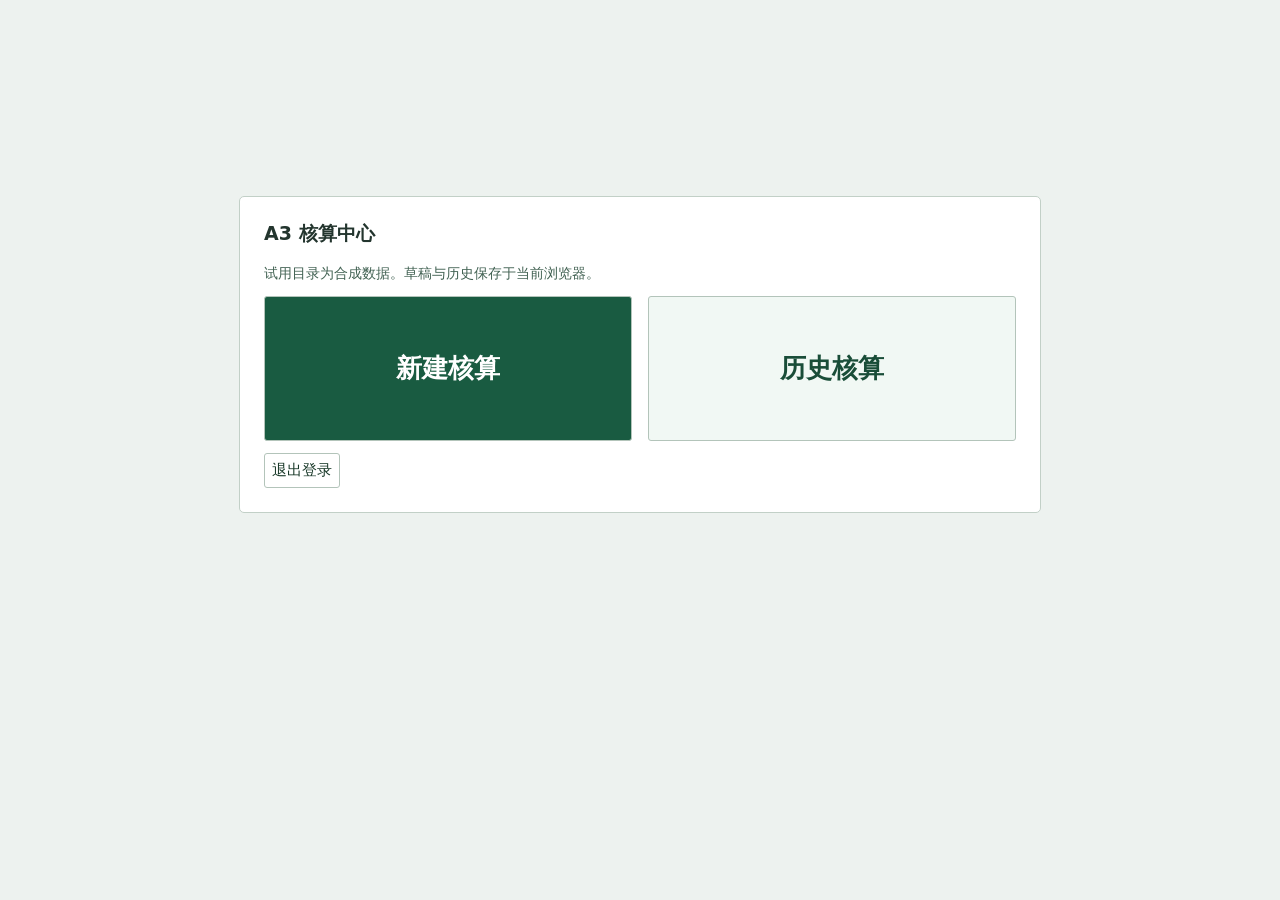
==== public/a3/catalog-workbench.html @ 07d48fed "Publish the frozen A3 worksheet with local browser storage" ====
<!doctype html><html lang="zh"><meta charset="utf-8"><meta name="viewport" content="width=device-width,initial-scale=1"><title>LUTON · 报价核算工作台</title><style>.tabulator{background-color:#888;border:1px solid #999;font-size:14px;overflow:hidden;position:relative;text-align:left;-webkit-transform:translateZ(0);-moz-transform:translateZ(0);-ms-transform:translateZ(0);-o-transform:translateZ(0);transform:translateZ(0)}.tabulator[tabulator-layout=fitDataFill] .tabulator-tableholder .tabulator-table{min-width:100%}.tabulator[tabulator-layout=fitDataTable]{display:inline-block}.tabulator.tabulator-block-select,.tabulator.tabulator-ranges .tabulator-cell:not(.tabulator-editing){user-select:none}.tabulator .tabulator-header{background-color:#e6e6e6;border-bottom:1px solid #999;box-sizing:border-box;color:#555;font-weight:700;outline:none;overflow:hidden;position:relative;-moz-user-select:none;-khtml-user-select:none;-webkit-user-select:none;-o-user-select:none;white-space:nowrap;width:100%}.tabulator .tabulator-header.tabulator-header-hidden{display:none}.tabulator .tabulator-header .tabulator-header-contents{overflow:hidden;position:relative}.tabulator .tabulator-header .tabulator-header-contents .tabulator-headers{display:inline-block}.tabulator .tabulator-header .tabulator-col{background:#e6e6e6;border-right:1px solid #aaa;box-sizing:border-box;display:inline-flex;flex-direction:column;justify-content:flex-start;overflow:hidden;position:relative;text-align:left;vertical-align:bottom}.tabulator .tabulator-header .tabulator-col.tabulator-moving{background:#cdcdcd;border:1px solid #999;pointer-events:none;position:absolute}.tabulator .tabulator-header .tabulator-col.tabulator-range-highlight{background-color:#d6d6d6;color:#000}.tabulator .tabulator-header .tabulator-col.tabulator-range-selected{background-color:#3876ca;color:#fff}.tabulator .tabulator-header .tabulator-col .tabulator-col-content{box-sizing:border-box;padding:4px;position:relative}.tabulator .tabulator-header .tabulator-col .tabulator-col-content .tabulator-header-popup-button{padding:0 8px}.tabulator .tabulator-header .tabulator-col .tabulator-col-content .tabulator-header-popup-button:hover{cursor:pointer;opacity:.6}.tabulator .tabulator-header .tabulator-col .tabulator-col-content .tabulator-col-title-holder{position:relative}.tabulator .tabulator-header .tabulator-col .tabulator-col-content .tabulator-col-title{box-sizing:border-box;overflow:hidden;text-overflow:ellipsis;vertical-align:bottom;white-space:nowrap;width:100%}.tabulator .tabulator-header .tabulator-col .tabulator-col-content .tabulator-col-title.tabulator-col-title-wrap{text-overflow:clip;white-space:normal}.tabulator .tabulator-header .tabulator-col .tabulator-col-content .tabulator-col-title .tabulator-title-editor{background:#fff;border:1px solid #999;box-sizing:border-box;padding:1px;width:100%}.tabulator .tabulator-header .tabulator-col .tabulator-col-content .tabulator-col-title .tabulator-header-popup-button+.tabulator-title-editor{width:calc(100% - 22px)}.tabulator .tabulator-header .tabulator-col .tabulator-col-content .tabulator-col-sorter{align-items:center;bottom:0;display:flex;position:absolute;right:4px;top:0}.tabulator .tabulator-header .tabulator-col .tabulator-col-content .tabulator-col-sorter .tabulator-arrow{border-bottom:6px solid #bbb;border-left:6px solid transparent;border-right:6px solid transparent;height:0;width:0}.tabulator .tabulator-header .tabulator-col.tabulator-col-group .tabulator-col-group-cols{border-top:1px solid #aaa;display:flex;margin-right:-1px;overflow:hidden;position:relative}.tabulator .tabulator-header .tabulator-col .tabulator-header-filter{box-sizing:border-box;margin-top:2px;position:relative;text-align:center;width:100%}.tabulator .tabulator-header .tabulator-col .tabulator-header-filter textarea{height:auto!important}.tabulator .tabulator-header .tabulator-col .tabulator-header-filter svg{margin-top:3px}.tabulator .tabulator-header .tabulator-col .tabulator-header-filter input::-ms-clear{height:0;width:0}.tabulator .tabulator-header .tabulator-col.tabulator-sortable .tabulator-col-title{padding-right:25px}@media (hover:hover) and (pointer:fine){.tabulator .tabulator-header .tabulator-col.tabulator-sortable.tabulator-col-sorter-element:hover{background-color:#cdcdcd;cursor:pointer}}.tabulator .tabulator-header .tabulator-col.tabulator-sortable[aria-sort=none] .tabulator-col-content .tabulator-col-sorter{color:#bbb}@media (hover:hover) and (pointer:fine){.tabulator .tabulator-header .tabulator-col.tabulator-sortable[aria-sort=none] .tabulator-col-content .tabulator-col-sorter.tabulator-col-sorter-element .tabulator-arrow:hover{border-bottom:6px solid #555;cursor:pointer}}.tabulator .tabulator-header .tabulator-col.tabulator-sortable[aria-sort=none] .tabulator-col-content .tabulator-col-sorter .tabulator-arrow{border-bottom:6px solid #bbb;border-top:none}.tabulator .tabulator-header .tabulator-col.tabulator-sortable[aria-sort=ascending] .tabulator-col-content .tabulator-col-sorter{color:#666}@media (hover:hover) and (pointer:fine){.tabulator .tabulator-header .tabulator-col.tabulator-sortable[aria-sort=ascending] .tabulator-col-content .tabulator-col-sorter.tabulator-col-sorter-element .tabulator-arrow:hover{border-bottom:6px solid #555;cursor:pointer}}.tabulator .tabulator-header .tabulator-col.tabulator-sortable[aria-sort=ascending] .tabulator-col-content .tabulator-col-sorter .tabulator-arrow{border-bottom:6px solid #666;border-top:none}.tabulator .tabulator-header .tabulator-col.tabulator-sortable[aria-sort=descending] .tabulator-col-content .tabulator-col-sorter{color:#666}@media (hover:hover) and (pointer:fine){.tabulator .tabulator-header .tabulator-col.tabulator-sortable[aria-sort=descending] .tabulator-col-content .tabulator-col-sorter.tabulator-col-sorter-element .tabulator-arrow:hover{border-top:6px solid #555;cursor:pointer}}.tabulator .tabulator-header .tabulator-col.tabulator-sortable[aria-sort=descending] .tabulator-col-content .tabulator-col-sorter .tabulator-arrow{border-bottom:none;border-top:6px solid #666;color:#666}.tabulator .tabulator-header .tabulator-col.tabulator-col-vertical .tabulator-col-content .tabulator-col-title{align-items:center;display:flex;justify-content:center;text-orientation:mixed;writing-mode:vertical-rl}.tabulator .tabulator-header .tabulator-col.tabulator-col-vertical.tabulator-col-vertical-flip .tabulator-col-title{transform:rotate(180deg)}.tabulator .tabulator-header .tabulator-col.tabulator-col-vertical.tabulator-sortable .tabulator-col-title{padding-right:0;padding-top:20px}.tabulator .tabulator-header .tabulator-col.tabulator-col-vertical.tabulator-sortable.tabulator-col-vertical-flip .tabulator-col-title{padding-bottom:20px;padding-right:0}.tabulator .tabulator-header .tabulator-col.tabulator-col-vertical.tabulator-sortable .tabulator-col-sorter{bottom:auto;justify-content:center;left:0;right:0;top:4px}.tabulator .tabulator-header .tabulator-frozen{left:0;position:sticky;z-index:11}.tabulator .tabulator-header .tabulator-frozen.tabulator-frozen-left{border-right:2px solid #aaa}.tabulator .tabulator-header .tabulator-frozen.tabulator-frozen-right{border-left:2px solid #aaa}.tabulator .tabulator-header .tabulator-calcs-holder{background:#f3f3f3!important;border-bottom:1px solid #aaa;border-top:1px solid #aaa;box-sizing:border-box;display:inline-block}.tabulator .tabulator-header .tabulator-calcs-holder .tabulator-row{background:#f3f3f3!important}.tabulator .tabulator-header .tabulator-calcs-holder .tabulator-row .tabulator-col-resize-handle{display:none}.tabulator .tabulator-header .tabulator-frozen-rows-holder{display:inline-block}.tabulator .tabulator-header .tabulator-frozen-rows-holder:empty{display:none}.tabulator .tabulator-tableholder{-webkit-overflow-scrolling:touch;overflow:auto;position:relative;white-space:nowrap;width:100%}.tabulator .tabulator-tableholder:focus{outline:none}.tabulator .tabulator-tableholder .tabulator-placeholder{align-items:center;box-sizing:border-box;display:flex;justify-content:center;min-width:100%;width:100%}.tabulator .tabulator-tableholder .tabulator-placeholder[tabulator-render-mode=virtual]{min-height:100%}.tabulator .tabulator-tableholder .tabulator-placeholder .tabulator-placeholder-contents{color:#ccc;display:inline-block;font-size:20px;font-weight:700;padding:10px;text-align:center;white-space:normal}.tabulator .tabulator-tableholder .tabulator-table{background-color:#fff;color:#333;display:inline-block;overflow:visible;position:relative;white-space:nowrap}.tabulator .tabulator-tableholder .tabulator-table .tabulator-row.tabulator-calcs{background:#e2e2e2!important;font-weight:700}.tabulator .tabulator-tableholder .tabulator-table .tabulator-row.tabulator-calcs.tabulator-calcs-top{border-bottom:2px solid #aaa}.tabulator .tabulator-tableholder .tabulator-table .tabulator-row.tabulator-calcs.tabulator-calcs-bottom{border-top:2px solid #aaa}.tabulator .tabulator-tableholder .tabulator-range-overlay{inset:0;pointer-events:none;position:absolute;z-index:10}.tabulator .tabulator-tableholder .tabulator-range-overlay .tabulator-range{border:1px solid #2975dd;box-sizing:border-box;position:absolute}.tabulator .tabulator-tableholder .tabulator-range-overlay .tabulator-range.tabulator-range-active:after{background-color:#2975dd;border-radius:999px;bottom:-3px;content:"";height:6px;position:absolute;right:-3px;width:6px}.tabulator .tabulator-tableholder .tabulator-range-overlay .tabulator-range-cell-active{border:2px solid #2975dd;box-sizing:border-box;position:absolute}.tabulator .tabulator-footer{background-color:#e6e6e6;border-top:1px solid #999;color:#555;font-weight:700;user-select:none;-moz-user-select:none;-khtml-user-select:none;-webkit-user-select:none;-o-user-select:none;white-space:nowrap}.tabulator .tabulator-footer .tabulator-footer-contents{align-items:center;display:flex;flex-direction:row;justify-content:space-between;padding:5px 10px}.tabulator .tabulator-footer .tabulator-footer-contents:empty{display:none}.tabulator .tabulator-footer .tabulator-spreadsheet-tabs{margin-top:-5px;overflow-x:auto}.tabulator .tabulator-footer .tabulator-spreadsheet-tabs .tabulator-spreadsheet-tab{border:1px solid #999;border-bottom-left-radius:5px;border-bottom-right-radius:5px;border-top:none;display:inline-block;font-size:.9em;padding:5px}.tabulator .tabulator-footer .tabulator-spreadsheet-tabs .tabulator-spreadsheet-tab:hover{cursor:pointer;opacity:.7}.tabulator .tabulator-footer .tabulator-spreadsheet-tabs .tabulator-spreadsheet-tab.tabulator-spreadsheet-tab-active{background:#fff}.tabulator .tabulator-footer .tabulator-calcs-holder{background:#f3f3f3!important;border-bottom:1px solid #aaa;border-top:1px solid #aaa;box-sizing:border-box;overflow:hidden;text-align:left;width:100%}.tabulator .tabulator-footer .tabulator-calcs-holder .tabulator-row{background:#f3f3f3!important;display:inline-block}.tabulator .tabulator-footer .tabulator-calcs-holder .tabulator-row .tabulator-col-resize-handle{display:none}.tabulator .tabulator-footer .tabulator-calcs-holder:only-child{border-bottom:none;margin-bottom:-5px}.tabulator .tabulator-footer>*+.tabulator-page-counter{margin-left:10px}.tabulator .tabulator-footer .tabulator-page-counter{font-weight:400}.tabulator .tabulator-footer .tabulator-paginator{color:#555;flex:1;font-family:inherit;font-size:inherit;font-weight:inherit;text-align:right}.tabulator .tabulator-footer .tabulator-page-size{border:1px solid #aaa;border-radius:3px;display:inline-block;margin:0 5px;padding:2px 5px}.tabulator .tabulator-footer .tabulator-pages{margin:0 7px}.tabulator .tabulator-footer .tabulator-page{background:hsla(0,0%,100%,.2);border:1px solid #aaa;border-radius:3px;display:inline-block;margin:0 2px;padding:2px 5px}.tabulator .tabulator-footer .tabulator-page.active{color:#d00}.tabulator .tabulator-footer .tabulator-page:disabled{opacity:.5}@media (hover:hover) and (pointer:fine){.tabulator .tabulator-footer .tabulator-page:not(disabled):hover{background:rgba(0,0,0,.2);color:#fff;cursor:pointer}}.tabulator .tabulator-col-resize-handle{display:inline-block;margin-left:-3px;margin-right:-3px;position:relative;vertical-align:middle;width:6px;z-index:11}@media (hover:hover) and (pointer:fine){.tabulator .tabulator-col-resize-handle:hover{cursor:ew-resize}}.tabulator .tabulator-col-resize-handle:last-of-type{margin-right:0;width:3px}.tabulator .tabulator-col-resize-guide{background-color:#999;height:100%;margin-left:-.5px;opacity:.5;position:absolute;top:0;width:4px}.tabulator .tabulator-row-resize-guide{background-color:#999;height:4px;left:0;margin-top:-.5px;opacity:.5;position:absolute;width:100%}.tabulator .tabulator-alert{align-items:center;background:rgba(0,0,0,.4);display:flex;height:100%;left:0;position:absolute;text-align:center;top:0;width:100%;z-index:100}.tabulator .tabulator-alert .tabulator-alert-msg{background:#fff;border-radius:10px;display:inline-block;font-size:16px;font-weight:700;margin:0 auto;padding:10px 20px}.tabulator .tabulator-alert .tabulator-alert-msg.tabulator-alert-state-msg{border:4px solid #333;color:#000}.tabulator .tabulator-alert .tabulator-alert-msg.tabulator-alert-state-error{border:4px solid #d00;color:#590000}.tabulator-row{background-color:#fff;box-sizing:border-box;min-height:22px;position:relative}.tabulator-row.tabulator-row-even{background-color:#efefef}@media (hover:hover) and (pointer:fine){.tabulator-row.tabulator-selectable:hover{background-color:#bbb;cursor:pointer}}.tabulator-row.tabulator-selected{background-color:#9abcea}@media (hover:hover) and (pointer:fine){.tabulator-row.tabulator-selected:hover{background-color:#769bcc;cursor:pointer}}.tabulator-row.tabulator-row-moving{background:#fff;border:1px solid #000}.tabulator-row.tabulator-moving{border-bottom:1px solid #aaa;border-top:1px solid #aaa;pointer-events:none;position:absolute;z-index:15}.tabulator-row.tabulator-range-highlight .tabulator-cell.tabulator-range-row-header{background-color:#d6d6d6;color:#000}.tabulator-row.tabulator-range-highlight.tabulator-range-selected .tabulator-cell.tabulator-range-row-header,.tabulator-row.tabulator-range-selected .tabulator-cell.tabulator-range-row-header{background-color:#3876ca;color:#fff}.tabulator-row .tabulator-row-resize-handle{bottom:0;height:5px;left:0;position:absolute;right:0}.tabulator-row .tabulator-row-resize-handle.prev{bottom:auto;top:0}@media (hover:hover) and (pointer:fine){.tabulator-row .tabulator-row-resize-handle:hover{cursor:ns-resize}}.tabulator-row .tabulator-responsive-collapse{border-bottom:1px solid #aaa;border-top:1px solid #aaa;box-sizing:border-box;padding:5px}.tabulator-row .tabulator-responsive-collapse:empty{display:none}.tabulator-row .tabulator-responsive-collapse table{font-size:14px}.tabulator-row .tabulator-responsive-collapse table tr td{position:relative}.tabulator-row .tabulator-responsive-collapse table tr td:first-of-type{padding-right:10px}.tabulator-row .tabulator-cell{border-right:1px solid #aaa;box-sizing:border-box;display:inline-block;outline:none;overflow:hidden;padding:4px;position:relative;text-overflow:ellipsis;vertical-align:middle;white-space:nowrap}.tabulator-row .tabulator-cell.tabulator-row-header{background:#e6e6e6;border-bottom:1px solid #aaa;border-right:1px solid #999}.tabulator-row .tabulator-cell.tabulator-frozen{background-color:inherit;display:inline-block;left:0;position:sticky;z-index:11}.tabulator-row .tabulator-cell.tabulator-frozen.tabulator-frozen-left{border-right:2px solid #aaa}.tabulator-row .tabulator-cell.tabulator-frozen.tabulator-frozen-right{border-left:2px solid #aaa}.tabulator-row .tabulator-cell.tabulator-editing{border:1px solid #1d68cd;outline:none;padding:0}.tabulator-row .tabulator-cell.tabulator-editing input,.tabulator-row .tabulator-cell.tabulator-editing select{background:transparent;border:1px;outline:none}.tabulator-row .tabulator-cell.tabulator-validation-fail{border:1px solid #d00}.tabulator-row .tabulator-cell.tabulator-validation-fail input,.tabulator-row .tabulator-cell.tabulator-validation-fail select{background:transparent;border:1px;color:#d00}.tabulator-row .tabulator-cell.tabulator-row-handle{align-items:center;display:inline-flex;justify-content:center;-moz-user-select:none;-khtml-user-select:none;-webkit-user-select:none;-o-user-select:none}.tabulator-row .tabulator-cell.tabulator-row-handle .tabulator-row-handle-box{width:80%}.tabulator-row .tabulator-cell.tabulator-row-handle .tabulator-row-handle-box .tabulator-row-handle-bar{background:#666;height:3px;margin-top:2px;width:100%}.tabulator-row .tabulator-cell.tabulator-range-selected:not(.tabulator-range-only-cell-selected):not(.tabulator-range-row-header){background-color:#9abcea}.tabulator-row .tabulator-cell .tabulator-data-tree-branch-empty{display:inline-block;width:7px}.tabulator-row .tabulator-cell .tabulator-data-tree-branch{border-bottom:2px solid #aaa;border-bottom-left-radius:1px;border-left:2px solid #aaa;display:inline-block;height:9px;margin-right:5px;margin-top:-9px;vertical-align:middle;width:7px}.tabulator-row .tabulator-cell .tabulator-data-tree-control{align-items:center;background:rgba(0,0,0,.1);border:1px solid #333;border-radius:2px;display:inline-flex;height:11px;justify-content:center;margin-right:5px;overflow:hidden;vertical-align:middle;width:11px}@media (hover:hover) and (pointer:fine){.tabulator-row .tabulator-cell .tabulator-data-tree-control:hover{background:rgba(0,0,0,.2);cursor:pointer}}.tabulator-row .tabulator-cell .tabulator-data-tree-control .tabulator-data-tree-control-collapse{background:transparent;display:inline-block;height:7px;position:relative;width:1px}.tabulator-row .tabulator-cell .tabulator-data-tree-control .tabulator-data-tree-control-collapse:after{background:#333;content:"";height:1px;left:-3px;position:absolute;top:3px;width:7px}.tabulator-row .tabulator-cell .tabulator-data-tree-control .tabulator-data-tree-control-expand{background:#333;display:inline-block;height:7px;position:relative;width:1px}.tabulator-row .tabulator-cell .tabulator-data-tree-control .tabulator-data-tree-control-expand:after{background:#333;content:"";height:1px;left:-3px;position:absolute;top:3px;width:7px}.tabulator-row .tabulator-cell .tabulator-responsive-collapse-toggle{align-items:center;background:#666;border-radius:20px;color:#fff;display:inline-flex;font-size:1.1em;font-weight:700;height:15px;justify-content:center;-moz-user-select:none;-khtml-user-select:none;-webkit-user-select:none;-o-user-select:none;width:15px}@media (hover:hover) and (pointer:fine){.tabulator-row .tabulator-cell .tabulator-responsive-collapse-toggle:hover{cursor:pointer;opacity:.7}}.tabulator-row .tabulator-cell .tabulator-responsive-collapse-toggle.open .tabulator-responsive-collapse-toggle-close{display:initial}.tabulator-row .tabulator-cell .tabulator-responsive-collapse-toggle.open .tabulator-responsive-collapse-toggle-open{display:none}.tabulator-row .tabulator-cell .tabulator-responsive-collapse-toggle svg{stroke:#fff}.tabulator-row .tabulator-cell .tabulator-responsive-collapse-toggle .tabulator-responsive-collapse-toggle-close{display:none}.tabulator-row .tabulator-cell .tabulator-traffic-light{border-radius:14px;display:inline-block;height:14px;width:14px}.tabulator-row.tabulator-group{background:#ccc;border-bottom:1px solid #999;border-right:1px solid #aaa;border-top:1px solid #999;box-sizing:border-box;font-weight:700;min-width:100%;padding:5px 5px 5px 10px}@media (hover:hover) and (pointer:fine){.tabulator-row.tabulator-group:hover{background-color:rgba(0,0,0,.1);cursor:pointer}}.tabulator-row.tabulator-group.tabulator-group-visible .tabulator-arrow{border-bottom:0;border-left:6px solid transparent;border-right:6px solid transparent;border-top:6px solid #666;margin-right:10px}.tabulator-row.tabulator-group.tabulator-group-level-1{padding-left:30px}.tabulator-row.tabulator-group.tabulator-group-level-2{padding-left:50px}.tabulator-row.tabulator-group.tabulator-group-level-3{padding-left:70px}.tabulator-row.tabulator-group.tabulator-group-level-4{padding-left:90px}.tabulator-row.tabulator-group.tabulator-group-level-5{padding-left:110px}.tabulator-row.tabulator-group .tabulator-group-toggle{display:inline-block}.tabulator-row.tabulator-group .tabulator-arrow{border-bottom:6px solid transparent;border-left:6px solid #666;border-right:0;border-top:6px solid transparent;display:inline-block;height:0;margin-right:16px;vertical-align:middle;width:0}.tabulator-row.tabulator-group span{color:#d00;margin-left:10px}.tabulator-toggle{background:#dcdcdc;border:1px solid #ccc;box-sizing:border-box;display:flex;flex-direction:row}.tabulator-toggle.tabulator-toggle-on{background:#1c6cc2}.tabulator-toggle .tabulator-toggle-switch{background:#fff;border:1px solid #ccc;box-sizing:border-box}.tabulator-popup-container{-webkit-overflow-scrolling:touch;background:#fff;border:1px solid #aaa;box-shadow:0 0 5px 0 rgba(0,0,0,.2);box-sizing:border-box;display:inline-block;font-size:14px;overflow-y:auto;position:absolute;z-index:10000}.tabulator-popup{border-radius:3px;padding:5px}.tabulator-tooltip{border-radius:2px;box-shadow:none;font-size:12px;max-width:Min(500px,100%);padding:3px 5px;pointer-events:none}.tabulator-menu .tabulator-menu-item{box-sizing:border-box;padding:5px 10px;position:relative;user-select:none}.tabulator-menu .tabulator-menu-item.tabulator-menu-item-disabled{opacity:.5}@media (hover:hover) and (pointer:fine){.tabulator-menu .tabulator-menu-item:not(.tabulator-menu-item-disabled):hover{background:#efefef;cursor:pointer}}.tabulator-menu .tabulator-menu-item.tabulator-menu-item-submenu{padding-right:25px}.tabulator-menu .tabulator-menu-item.tabulator-menu-item-submenu:after{border-color:#aaa;border-style:solid;border-width:1px 1px 0 0;content:"";display:inline-block;height:7px;position:absolute;right:10px;top:calc(5px + .4em);transform:rotate(45deg);vertical-align:top;width:7px}.tabulator-menu .tabulator-menu-separator{border-top:1px solid #aaa}.tabulator-edit-list{-webkit-overflow-scrolling:touch;font-size:14px;max-height:200px;overflow-y:auto}.tabulator-edit-list .tabulator-edit-list-item{color:#333;outline:none;padding:4px}.tabulator-edit-list .tabulator-edit-list-item.active{background:#1d68cd;color:#fff}.tabulator-edit-list .tabulator-edit-list-item.active.focused{outline:1px solid hsla(0,0%,100%,.5)}.tabulator-edit-list .tabulator-edit-list-item.focused{outline:1px solid #1d68cd}@media (hover:hover) and (pointer:fine){.tabulator-edit-list .tabulator-edit-list-item:hover{background:#1d68cd;color:#fff;cursor:pointer}}.tabulator-edit-list .tabulator-edit-list-placeholder{color:#333;padding:4px;text-align:center}.tabulator-edit-list .tabulator-edit-list-group{border-bottom:1px solid #aaa;color:#333;font-weight:700;padding:6px 4px 4px}.tabulator-edit-list .tabulator-edit-list-group.tabulator-edit-list-group-level-2,.tabulator-edit-list .tabulator-edit-list-item.tabulator-edit-list-group-level-2{padding-left:12px}.tabulator-edit-list .tabulator-edit-list-group.tabulator-edit-list-group-level-3,.tabulator-edit-list .tabulator-edit-list-item.tabulator-edit-list-group-level-3{padding-left:20px}.tabulator-edit-list .tabulator-edit-list-group.tabulator-edit-list-group-level-4,.tabulator-edit-list .tabulator-edit-list-item.tabulator-edit-list-group-level-4{padding-left:28px}.tabulator-edit-list .tabulator-edit-list-group.tabulator-edit-list-group-level-5,.tabulator-edit-list .tabulator-edit-list-item.tabulator-edit-list-group-level-5{padding-left:36px}.tabulator.tabulator-ltr{direction:ltr}.tabulator.tabulator-rtl{direction:rtl;text-align:initial}.tabulator.tabulator-rtl .tabulator-header .tabulator-col{border-left:1px solid #aaa;border-right:initial;text-align:initial}.tabulator.tabulator-rtl .tabulator-header .tabulator-col.tabulator-col-group .tabulator-col-group-cols{margin-left:-1px;margin-right:0}.tabulator.tabulator-rtl .tabulator-header .tabulator-col.tabulator-sortable .tabulator-col-title{padding-left:25px;padding-right:0}.tabulator.tabulator-rtl .tabulator-header .tabulator-col .tabulator-col-content .tabulator-col-sorter{left:8px;right:auto}.tabulator.tabulator-rtl .tabulator-tableholder .tabulator-range-overlay .tabulator-range.tabulator-range-active:after{background-color:#2975dd;border-radius:999px;bottom:-3px;content:"";height:6px;left:-3px;position:absolute;right:auto;width:6px}.tabulator.tabulator-rtl .tabulator-row .tabulator-cell{border-left:1px solid #aaa;border-right:initial}.tabulator.tabulator-rtl .tabulator-row .tabulator-cell .tabulator-data-tree-branch{border-bottom-left-radius:0;border-bottom-right-radius:1px;border-left:initial;border-right:2px solid #aaa;margin-left:5px;margin-right:0}.tabulator.tabulator-rtl .tabulator-row .tabulator-cell .tabulator-data-tree-control{margin-left:5px;margin-right:0}.tabulator.tabulator-rtl .tabulator-row .tabulator-cell.tabulator-frozen.tabulator-frozen-left{border-left:2px solid #aaa}.tabulator.tabulator-rtl .tabulator-row .tabulator-cell.tabulator-frozen.tabulator-frozen-right{border-right:2px solid #aaa}.tabulator.tabulator-rtl .tabulator-row .tabulator-col-resize-handle:last-of-type{margin-left:0;margin-right:-3px;width:3px}.tabulator.tabulator-rtl .tabulator-footer .tabulator-calcs-holder{text-align:initial}.tabulator-print-fullscreen{bottom:0;left:0;position:absolute;right:0;top:0;z-index:10000}body.tabulator-print-fullscreen-hide>:not(.tabulator-print-fullscreen){display:none!important}.tabulator-print-table{border-collapse:collapse}.tabulator-print-table .tabulator-data-tree-branch{border-bottom:2px solid #aaa;border-bottom-left-radius:1px;border-left:2px solid #aaa;display:inline-block;height:9px;margin-right:5px;margin-top:-9px;vertical-align:middle;width:7px}.tabulator-print-table .tabulator-print-table-group{background:#ccc;border-bottom:1px solid #999;border-right:1px solid #aaa;border-top:1px solid #999;box-sizing:border-box;font-weight:700;min-width:100%;padding:5px 5px 5px 10px}@media (hover:hover) and (pointer:fine){.tabulator-print-table .tabulator-print-table-group:hover{background-color:rgba(0,0,0,.1);cursor:pointer}}.tabulator-print-table .tabulator-print-table-group.tabulator-group-visible .tabulator-arrow{border-bottom:0;border-left:6px solid transparent;border-right:6px solid transparent;border-top:6px solid #666;margin-right:10px}.tabulator-print-table .tabulator-print-table-group.tabulator-group-level-1 td{padding-left:30px!important}.tabulator-print-table .tabulator-print-table-group.tabulator-group-level-2 td{padding-left:50px!important}.tabulator-print-table .tabulator-print-table-group.tabulator-group-level-3 td{padding-left:70px!important}.tabulator-print-table .tabulator-print-table-group.tabulator-group-level-4 td{padding-left:90px!important}.tabulator-print-table .tabulator-print-table-group.tabulator-group-level-5 td{padding-left:110px!important}.tabulator-print-table .tabulator-print-table-group .tabulator-group-toggle{display:inline-block}.tabulator-print-table .tabulator-print-table-group .tabulator-arrow{border-bottom:6px solid transparent;border-left:6px solid #666;border-right:0;border-top:6px solid transparent;display:inline-block;height:0;margin-right:16px;vertical-align:middle;width:0}.tabulator-print-table .tabulator-print-table-group span{color:#d00;margin-left:10px}.tabulator-print-table .tabulator-data-tree-control{align-items:center;background:rgba(0,0,0,.1);border:1px solid #333;border-radius:2px;display:inline-flex;height:11px;justify-content:center;margin-right:5px;overflow:hidden;vertical-align:middle;width:11px}@media (hover:hover) and (pointer:fine){.tabulator-print-table .tabulator-data-tree-control:hover{background:rgba(0,0,0,.2);cursor:pointer}}.tabulator-print-table .tabulator-data-tree-control .tabulator-data-tree-control-collapse{background:transparent;display:inline-block;height:7px;position:relative;width:1px}.tabulator-print-table .tabulator-data-tree-control .tabulator-data-tree-control-collapse:after{background:#333;content:"";height:1px;left:-3px;position:absolute;top:3px;width:7px}.tabulator-print-table .tabulator-data-tree-control .tabulator-data-tree-control-expand{background:#333;display:inline-block;height:7px;position:relative;width:1px}.tabulator-print-table .tabulator-data-tree-control .tabulator-data-tree-control-expand:after{background:#333;content:"";height:1px;left:-3px;position:absolute;top:3px;width:7px}
/*# sourceMappingURL=tabulator.min.css.map */

*{box-sizing:border-box}body{margin:0;background:#151919;color:#eee;font:16px system-ui,sans-serif}main{max-width:1160px;margin:auto;padding:24px}h1{font-size:28px}h2{font-size:19px;margin-top:0}section{border:1px solid #3c4744;padding:20px;margin:16px 0;border-radius:10px}button,input,select{font:inherit;background:#242b29;color:#fff;border:1px solid #64736c;border-radius:5px;padding:10px;max-width:100%}button{cursor:pointer}button.primary{background:#087a42}label{display:grid;gap:6px;min-width:0}grid, .fields{display:grid;grid-template-columns:repeat(auto-fit,minmax(min(235px,100%),1fr));gap:12px}.actions{display:flex;flex-wrap:wrap;gap:10px;margin:12px 0}p{line-height:1.5;overflow-wrap:anywhere}small{color:#aab8b0}#total{font-size:34px;font-weight:700;color:#6dd69f}#detail>div{padding:8px 0;border-bottom:1px solid #46524e;overflow-wrap:anywhere}a{color:#80e0a8}#status,#issues{color:#ffd68a;white-space:pre-wrap}

.quote-lookup{max-width:620px;margin:0 0 14px}
.quote-lookup input{width:100%}
.quote-matches{display:grid;gap:5px;max-height:180px;overflow:auto;margin-top:7px}
.quote-matches[hidden]{display:none}
.quote-matches button{text-align:left;padding:7px 10px;font-size:14px}
.quote-selection{display:grid;grid-template-columns:repeat(2,minmax(0,1fr));gap:12px;margin-bottom:12px}
.quote-choice{min-width:0;padding:12px;border:1px solid #46554d;border-radius:7px;background:#1a211d}
.quote-current-price{display:flex;align-items:center;justify-content:space-between;flex-wrap:wrap;gap:8px;margin-top:9px}
.quote-current-price span{color:#bdd6c7;font-size:14px;font-variant-numeric:tabular-nums}
.quote-current-price button,.quote-inline-form button,.quote-rule-actions button{padding:6px 10px;font-size:14px}
.quote-inline-form{display:grid;gap:8px;margin-top:9px;padding:10px;border-left:2px solid #80e0a8;background:#202e26}
.quote-inline-form .actions{margin:0}
.quote-inline-form small{font-size:13px}
.quote-editor-error{margin:0;color:#ffd68a;font-size:14px}
.quote-editor-error:empty,#quotePriceNotice:empty{display:none}
#quotePriceNotice{font-size:14px;color:#9ae3b9;margin:8px 0 12px}
.quote-rule-actions{display:flex;align-items:end;gap:10px;margin-top:10px}
.quote-rule-actions label{max-width:90px;font-size:14px}
.quote-rule-actions input{padding:6px 8px}
.quote-data-tools{margin-top:14px;color:#c3cfc7;font-size:14px}
.quote-data-tools summary{cursor:pointer}
#quoteWorkbench :focus-visible{outline:2px solid #90e4b4;outline-offset:2px}
@media(max-width:650px){.quote-selection{grid-template-columns:1fr}}

body{background:#edf2ef;color:#23352e;font:15px "Microsoft YaHei UI",system-ui,sans-serif}main{max-width:1250px}main>h1{margin:12px 0 0}main>p{margin:4px 0 16px}section,.sheet-meta{background:white;border:1px solid #c2d0c7;border-radius:5px;padding:16px}a{color:#176348}small,.quote-data-tools{color:#51635a}.quote-choice{background:#f5f8f6;border-color:#cad6cf}.quote-current-price span,#quotePriceNotice{color:#18583e}.fields,.sheet-meta{grid-template-columns:repeat(auto-fit,minmax(160px,1fr))}input,select,button{background:white;border:1px solid #b3c4ba;color:#183828;border-radius:3px;padding:7px}button:hover{background:#e8f2eb}button.primary{background:#136442;color:white}button:disabled{opacity:.55}input:focus-visible,button:focus-visible,select:focus-visible,textarea:focus-visible{outline:2px solid #198455}#total{font-size:22px;color:#125437;margin:8px 0}.quote-inline-form{background:#eef7ef}.keys,summary{color:#365f49}summary{cursor:pointer}.state{padding:10px 14px;background:#194a36;color:#fff;font-size:14px}.quote-selection{gap:8px}.keys{font-size:13px}table{border-collapse:collapse;width:100%;background:white;margin:12px 0;font-variant-numeric:tabular-nums}td,th{border:1px solid #bbcbbf;padding:7px;text-align:right}td:first-child,th:first-child{text-align:left}th{background:#e6efe8;color:#345740}td button{margin-left:4px}#fxPreview{display:block;background:#e7f5eb;color:#174e30;font-size:22px;font-weight:650;padding:12px;margin:12px 0}#issues,#status,.quote-editor-error{color:#884807}details{margin:10px 0}label:has(>input[type=checkbox]){display:inline-flex;align-items:center;margin:6px 10px 6px 0}.quote-rule-actions input{width:70px}#v45Config{background:white!important;color:#183828!important}section section{margin:6px 0}#quoteWorkbench{overflow-x:auto}[hidden]{display:none!important}main{max-width:1200px;padding:16px 24px 40px}main>h1{font-size:24px;margin:2px 0}main>a:first-child{float:right;font-size:13px}main>p{margin:0 0 8px}.view-switch{display:flex;gap:3px;border-bottom:1px solid #afc4b7;margin:8px 0}.view-switch button{border:none;background:transparent;border-radius:0;color:#466450;padding:9px 18px}.view-switch button[aria-pressed=true]{border-bottom:3px solid #176548;color:#134e39;font-weight:bold}.sheet-meta{padding:9px 14px;border-radius:4px 4px 0 0;gap:14px}.sheet-meta label{font-size:13px;gap:3px}.state{font-size:12px;padding:6px 14px}.quote-selection{clear:both;margin:8px 0 6px}.quote-choice{padding:8px 12px;background:#f8faf8}.quote-rule-actions{margin:4px 0 0}.quote-rule-actions label{display:flex;align-items:center;gap:8px}.quote-current-price{margin-top:4px}.quote-current-price button{font-size:12px}.keys{display:inline-block;margin:0 12px;color:#607368}.sheet-search{display:inline-block;margin:0}.sheet-search[open]{display:block}.sheet-search .quote-lookup{margin:6px 0}#quoteWorkbench>h2{display:inline-block;margin:0}section{padding:12px 16px;margin:10px 0}#quoteWorkbench table{margin:6px 0}#quoteWorkbench>.actions{float:right;margin:0}#quoteWorkbench:after{content:"";display:block;clear:both}#quoteWorkbench p:empty{display:none}#quoteWorkbench details{margin:5px 0}#quoteWorkbench table th{font-size:13px}#quoteWorkbench table td{padding:5px 8px}#fxPreview{font-size:20px;margin:6px 0;padding:8px 12px}#total{font-size:16px}section:has(#fxPreview)>.fields{display:flex;flex-wrap:wrap;align-items:end;gap:10px}section:has(#fxPreview)>h2{margin:0}section:has(#fxPreview)>details>summary{font-weight:bold;color:#15523a}#v45Config{min-height:65px}main>details:not([hidden]){background:white;padding:14px;border:1px solid #c2d0c7}.quote-rule-actions label{max-width:none;white-space:nowrap}#quoteWorkbench>.actions{float:none;justify-content:flex-end}section:has(#fxPreview)>#total,section:has(#fxPreview)>.fields{display:inline-flex;margin:4px 16px 4px 0;vertical-align:middle}body{padding-left:174px}main{max-width:1280px;margin:auto}.view-switch{position:fixed;inset:0 auto 0 0;width:174px;background:#173f31;margin:0;padding:26px 10px;display:flex;flex-direction:column;border:none;z-index:4}.view-switch:before{content:'LUTON';font:700 23px system-ui;color:white;padding:4px 16px 30px}.view-switch button{color:#ddece4;text-align:left;border-radius:5px;padding:12px 16px}.view-switch button[aria-pressed=true]{background:#31654e;color:white;border:0}.top-search{display:flex;gap:10px;align-items:center;position:relative;padding:6px 0 14px}.top-search input{flex:1;max-width:600px}.top-search kbd{color:#587060}#findResults{position:absolute;left:80px;top:44px;z-index:10;background:white;box-shadow:0 5px 20px #152a2733;min-width:46%;padding:6px}#findResults button{display:block;width:100%;text-align:left;border:0}.chosen{background:#e2f2e8}#center header{display:flex;align-items:center;justify-content:space-between;margin-bottom:12px}#center h2{margin:0}.tabulator{background:white;border:1px solid #c5d2ca;font-size:14px}.tabulator .tabulator-header .tabulator-col{background:#ebf2ee}.tabulator-row .tabulator-cell{padding:9px 6px}#missingFields{color:#81560c}#quickPush{margin-bottom:10px}@media(max-width:760px){body{padding-left:104px}.view-switch{width:104px;padding:14px 4px}.view-switch button{padding:10px 6px}.view-switch:before{font-size:17px;padding:5px 6px 15px}.top-search label{display:none}main{padding:10px}#findResults{left:0;right:0}}
#saveDraft{margin:5px 10px 6px 0}#draftNotice{color:#28593b}#center header h2{margin-right:auto}#center header{gap:8px}.at-entry{padding:0}.at-entry main{max-width:850px;margin:12vh auto}.entry-tiles{display:grid;grid-template-columns:repeat(2,minmax(0,1fr));gap:16px}.entry-tiles button{min-height:145px;font-size:26px;font-weight:650;color:#194d38;background:#f1f8f4}.entry-tiles button:first-child{background:#195b41;color:white}#entryHome{padding:24px}.state:empty,.internal-detail-route{display:none!important}#missingFields{margin:6px 0}.at-entry #entryHome{margin-top:8vh}#simpleQuote{margin:12px 0;padding:24px}.at-entry:has(#simpleQuote:not([hidden])) main{max-width:1180px;margin:2vh auto}#simpleQuote header{display:flex;align-items:center;gap:16px}.simple-meta{display:flex;gap:16px;margin:18px 0}.simple-meta label{flex:1}.simple-scroll{overflow:auto}#simpleQuote .simple-scroll table{table-layout:fixed;min-width:660px}
#simpleQuote .simple-scroll :is(th,td){
  padding:5px 10px;vertical-align:middle;text-align:right;
  font-variant-numeric:tabular-nums
}
#simpleQuote .simple-scroll :is(th,td):nth-child(2){text-align:left}
#simpleQuote .simple-scroll :is(th,td):is(:nth-child(1),:nth-child(3),:nth-child(7)){
  text-align:center
}
#simpleQuote .simple-scroll th:nth-child(1){width:36px}
#simpleQuote .simple-scroll th:nth-child(3){width:108px}
#simpleQuote .simple-scroll th:nth-child(4){width:70px}
#simpleQuote .simple-scroll th:nth-child(5),#simpleQuote .simple-scroll th:nth-child(6){width:114px}
#simpleQuote .simple-scroll th:nth-child(7){width:76px}
#simpleBody :is(input,select){
  display:block;width:100%;min-width:0;min-height:30px;padding:4px 0;
  border:1px solid transparent;background:transparent;color:inherit;text-align:inherit;
  font:inherit;font-variant-numeric:tabular-nums
}
#simpleBody select{text-align-last:center}
#simpleBody input:focus{background:white}
#simpleBody td:last-child button{white-space:nowrap;padding:4px 8px}
#simpleBody .row-price-note:empty{display:none}
#simpleTotal{float:right;font-size:20px;color:#154c37}#simpleQuote footer{border-top:1px solid #cad4cd;display:flex;gap:10px;justify-content:flex-end;padding-top:15px;margin-top:20px}#printedQuote{display:none}@media print{body{background:white;padding:0}body>main{display:none!important}#printedQuote{display:block;padding:12mm}#printedQuote table{width:100%}}@media(max-width:700px){.simple-meta{flex-wrap:wrap}#simpleQuote{padding:10px}}@media print{body:has(#simpleQuote) > main{display:none!important}body:has(#simpleQuote)::after{content:"请从历史打开已锁价的报价单打印。";display:block;padding:18mm}}#sheetFinalize{clear:both;padding-top:12px}
#sheetFinalize .fields{grid-template-columns:repeat(3,minmax(0,1fr));align-items:end;margin:12px 0;gap:12px}
#sheetFinalize .fields label{min-width:0}
#sheetFinalize .fields input:not([type=checkbox]),#sheetFinalize .fields select{
  width:100%;min-width:0;height:36px;font:inherit;line-height:normal;padding:6px 9px
}
#sheetFinalize textarea{width:100%;min-width:0;font:inherit;padding:7px 9px;border:1px solid #b3c4ba;border-radius:3px;resize:vertical}
#sheetFinalize input[type=checkbox]{margin:0 2px 0 0}
#simpleQuote .simple-meta label{min-width:0}
#simpleQuote footer{flex-wrap:wrap}
@media(max-width:600px){
  #sheetFinalize .fields{grid-template-columns:minmax(0,1fr)}
  #simpleQuote .simple-meta label{flex:1 1 120px}
}
#simpleQuote .simple-base{margin:8px 0 14px;padding:12px 14px;background:#f2f7f4}
.simple-base h2,.simple-adjustments-title{font-size:16px;margin:0 0 8px}
.simple-base-fields{display:grid;grid-template-columns:minmax(0,2fr) minmax(0,1fr);gap:16px;align-items:end}
.simple-base-fields label,.simple-base-fields select{min-width:0;width:100%}
.simple-base-fields strong,.simple-base-fields small{display:block}
#simpleBaseAmount{color:#154c37;font-size:20px}
#simpleBaseStatus:empty{display:none}
.simple-bottom{display:flex;justify-content:space-between;gap:12px;flex-wrap:wrap;align-items:center}
.simple-summary{margin-left:auto;display:flex;align-items:baseline;justify-content:flex-end;gap:12px 24px;flex-wrap:wrap}
#simpleDelta{color:#38564b}
#simpleTotal{float:none}
@media(max-width:560px){.simple-base-fields{grid-template-columns:minmax(0,1fr)}}
#simpleQuote .simple-scroll th:last-child{width:112px}
#simpleQuote .simple-scroll :is(th,td):last-child{position:sticky;right:0;background:#fff;box-shadow:-1px 0 #bbcbbf;z-index:1}
#simpleQuote .simple-scroll th:last-child{background:#e6efe8}
#simpleBody .line-actions{display:flex;gap:5px;justify-content:center}
#simpleBody .line-actions button{min-width:38px;min-height:38px;margin:0;padding:4px;font-size:20px;line-height:1;touch-action:manipulation}
.a3-trial{font-size:14px;color:#426253;margin:0 0 12px}
@media(max-width:600px){
  .entry-tiles button{min-height:88px;font-size:19px}
  .at-entry main{margin-top:4vh}
  #simpleQuote .simple-scroll :is(th,td){padding:5px}
  #simpleQuote .simple-scroll th:last-child{width:104px}
  #simpleBody .line-actions button{min-width:42px;min-height:44px}
  #simpleQuote .simple-scroll table{min-width:640px}
}
</style>
<main><h1>报价核算工作台</h1><p><small>11 月 21 日版 · 网页试用 · 数据保存在当前设备</small></p>

<section id="quoteWorkbench">
  <h2>当前配置核算</h2>
  <div class="quote-lookup">
    <label>查找报价项目<input id="catalogSearch" type="search" placeholder="输入名称、型号或编号" autocomplete="off"></label>
    <div id="quoteMatches" class="quote-matches" aria-label="匹配的报价项目" hidden></div>
  </div>
  <div class="quote-selection">
    <div id="quoteModelChoice" class="quote-choice">
      <label>设备型号<select id="model"></select></label>
      <div class="quote-current-price"><span id="quoteModelPrice"></span><button type="button" id="quoteEditModel">编辑型号名称和金额</button></div>
      <div id="quoteModelEditor"></div>
    </div>
    <div id="quoteRuleChoice" class="quote-choice">
      <label>可用增减规则<select id="rule"></select></label>
      <div class="quote-current-price"><span id="quoteRulePrice"></span><button type="button" id="quoteEditRule">编辑规则名称和金额</button></div>
      <div id="quoteRuleEditor"></div>
      <div class="quote-rule-actions"><label>数量<input id="qty" type="number" value="1" min="1" step="1"></label><button id="add">添加规则</button></div>
    </div>
  </div>
  <p id="quotePriceNotice" role="status"></p>
  <template id="quoteEditorTemplate">
    <form class="quote-inline-form" aria-label="编辑价格">
      <label>项目名称<input id="catalogEditLabel" name="projectLabel" autocomplete="off"></label>
      <label>金额（人民币元）<input id="catalogEditAmount" name="projectAmount" autocomplete="off"></label>
      <small>金额留空表示缺价。保存后生成待复核的新版本。</small>
      <p class="quote-editor-error" role="alert"></p>
      <div class="actions"><button type="submit" class="primary">保存</button><button type="button" name="cancel">取消</button></div>
    </form>
  </template>
  <p id="scope"></p>
  <div class="fields"><label>报价日期<input type="date" id="date"></label><label>报价时间<input type="time" id="quoteTime" step="1"></label><label>客户名称<input id="customer"></label><label>业务员<input id="sales"></label></div>
  <div class="actions"><button id="clear">清空本次项目</button></div>

<div class="fields"><label>临时项目<input id="manualName"></label><label>金额（元，正增负减）<input type="number" id="manualAmt" step="1"></label><label>核价依据<input id="manualSource"></label></div><div class="actions"><button id="manualAdd">添加临时项</button></div><div id="detail"></div><p id="total">—</p><p id="issues"></p><div class="actions"><button id="export" class="primary">导出本次条件核算 JSON</button><label><input id="scopeConfirmed" type="checkbox">已复核价格及供货范围</label><button id="lock" hidden>保存旧版快照</button><label><input id="displayConfirmed" type="checkbox">已确认完整实际配置与展示图一致</label><button id="publish" hidden>旧版发布</button></div><p id="lockStatus" role="status"></p>
<details class="quote-data-tools">
    <summary>导入与导出</summary>
    <div class="actions"><label>导入本地知识库 JSON<input id="file" type="file" accept=".json"></label><button id="backup">导出知识库</button><button id="load44">读取随包合成目录</button></div>
    <p id="count"></p><p id="status" role="status"></p>
  </details>
<details class="quote-data-tools"><summary>新增项目和维护供货范围</summary><p>新增版本默认待复核；原版本保留。填写既有 ID 可修订，不覆盖历史。</p><div class="fields"><label>条目类型<select id="kind"><option value="models">型号基础价</option><option value="rules">增减规则</option></select></label><label>条目 ID<input id="editId"></label><label>名称<input id="label"></label><label>金额（人民币元，空为缺价）<input id="amt" type="number" step="1"></label><label>来源<input id="source"></label><label>供货范围<input id="editScope"></label><label>生效日（未知留空）<input type="date" id="effective"></label><label>规则所属型号 ID<input id="ownerModel"></label><label>规则覆盖键（逗号分隔）<input id="coverage"></label></div><div class="actions"><button id="editCurrent">读取当前型号/规则</button><button id="save" class="primary">保存新版本</button></div></details>
</section>
<section><h2>原表部件与规则索引</h2><p><small>进价、参考价、业务费基准、缺价和约合计分开显示；不自动叠加。</small></p><div class="fields"><label>检索<input id="refSearch" placeholder="名称 / 类别 / 规格"></label><label>类别<select id="refGroup"></select></label></div><div id="refResults" style="max-height:360px;overflow:auto"></div></section>
<section><h2>配置替换差价</h2><p><small>原配置和替换配置须为同口径销售价；结果仅进入本次条件核算，待人工复核。</small></p><div class="fields"><label>替换名称<input id="repName"></label><label>原配置销售价（元）<input id="repOld" type="number" step="1"></label><label>新配置销售价（元）<input id="repNew" type="number" step="1"></label><label>数量<input id="repQty" type="number" value="1" min="1"></label><label>同口径依据<input id="repSource"></label></div><div class="actions"><label><input id="repConfirm" type="checkbox">已核实新旧同口径销售价</label><button id="repAdd">添加替换差价</button></div></section>
<section><h2>报价档案 · V4.3 / V4.4</h2><div class="actions"><button id="archiveExport">备份正式档案</button><label>恢复正式档案<input id="archiveImport" type="file" accept=".json"></label></div><p id="archiveStatus"></p><p><small>V4.1旧档案保持原样；本入口不进行未经验证的跨版本转换。</small></p></section>
<section><h2>核价与启用 · 本地测试</h2><p><small>核价新增版本，不覆盖原表。填写身份仅为本地留痕，不代表服务器角色授权。</small></p><div class="fields"><label>类型<select id="v45Kind"><option value="models">型号</option><option value="rules">规则</option></select></label><label>待核条目<select id="v45ReviewId"></select></label><label>核定金额（元）<input id="v45ReviewAmount" type="number" step="1"></label><label>生效日<input id="v45Effective" type="date"></label><label>核定范围<input id="v45ReviewScope"></label><label>核价人<input id="v45Reviewer"></label><label>核价依据 / 记录号<input id="v45Evidence"></label></div><p id="v45ReviewSource"></p><div class="actions"><label><input id="v45ReviewConfirm" type="checkbox">已人工核对价格与供货边界</label><button id="v45Approve">新增核定版本</button></div></section>
<section><h2>当前报价锁定与客户配置</h2><p><small>按完整实际交付配置填写，每行“项目=规格”；不会把原标准配置误作增减后配置。仅 LB1500 / LB4000 已有展示图。</small></p><label>临时项覆盖键（与临时项顺序一致、逗号分隔）<input id="v45Coverage"></label><div class="actions"><label><input type="checkbox" id="v45ManualCheck">已复核每项金额和供货边界</label><button id="v45ManualConfirm">确认临时项</button></div><label>对外完整配置<textarea id="v45Config" rows="8" placeholder="项目=规格" style="font:inherit;background:#242b29;color:white;padding:10px;width:100%"></textarea></label><div class="fields"><label>报价币种<select id="v45Currency"><option>CNY</option><option>USD</option><option>EUR</option><option>RUB</option><option>VND</option><option>JPY</option><option>GBP</option><option>AED</option><option>SAR</option><option>THB</option><option>IDR</option></select></label><label>1 CNY = 外币（人工确认）<input id="v45Rate" inputmode="decimal"></label><label>汇率来源<input id="v45RateSource"></label><label>汇率时间<input id="v45RateAt" type="datetime-local"></label></div><div class="actions"><label><input id="v45RateConfirm" type="checkbox">确认汇率口径</label><button id="v45Lock" class="primary">锁定本次测试报价</button><button id="v45Publish">推送客户展示</button><button id="v45ClearDisplay">解除客户展示快照</button></div><p id="v45Status" role="status"></p></section>
<section><h2>统一报价历史</h2><div class="actions"><button id="v45Backup">导出全部历史</button><label>兼容导入旧版及新版档案<input id="v45Restore" type="file" accept=".json"></label></div><label>历史详情<select id="v45History"></select></label><pre id="v45HistoryDetail" style="max-height:340px;overflow:auto;white-space:pre-wrap"></pre></section></main>
<script src="seed.js"></script><script src="storage-local.js"></script><script src="catalog-core.js"></script><script src="quote-bridge.js"></script><script src="v44-tools.js"></script><script>
const $=id=>document.getElementById(id),KEY='quote-catalog-v42';let locked=null;let cat={schema:1,models:[],rules:[]},items=[],manual=[],result=null,createdAt=new Date(Math.floor(Date.now()/1000)*1000).toISOString();const msg=x=>$('status').textContent=x;const date=()=> $('date').value; $('date').value=new Date().toLocaleDateString('sv-SE');$('quoteTime').value=new Date().toTimeString().slice(0,8);
function options(el,rows){let old=el.value;el.replaceChildren(...rows.map(x=>new Option(x.label+' · v'+x.rev,x.id)));if(rows.some(x=>x.id===old))el.value=old}
function current(rows){return [...new Set(rows.map(x=>x.id))].map(id=>CatalogCore.latest(rows,id,date())).filter(Boolean)}
function quoteRequest(){
  return {model:$('model').value,date:date(),items,manual};
}
function draftFx(){
  const currency=$('v45Currency').value;
  if(currency==='CNY') return {currency,rate:'1',source:null,at:null};
  const time=new Date($('v45RateAt').value);
  return {currency,rate:$('v45Rate').value.trim(),source:$('v45RateSource').value.trim(),
    at:Number.isFinite(time.getTime())?time.toISOString():null,confirmed:$('v45RateConfirm').checked};
}
function draftTime(){return new Date(date()+'T'+$('quoteTime').value).toISOString()}
function draw(){locked=null;$('scopeConfirmed').checked=false;$('displayConfirmed').checked=false;$('publish').disabled=true;$('lock').disabled=true;const models=current(cat.models);options($('model'),models);const model=$('model').value;options($('rule'),current(cat.rules).filter(x=>x.model===model));$('count').textContent=cat.models.length+' 型号版本 / '+cat.rules.length+' 规则版本';$('detail').replaceChildren();result=null;$('export').disabled=true; if(!model){$('scope').textContent='先导入本地知识库，或新增型号。';$('total').textContent='—';$('issues').textContent='';return}try{result=CatalogCore.calculate(cat,quoteRequest());$('scope').textContent=result.model.scope+' · '+result.model.source;$('total').textContent=result.subtotal===null?'基础价缺失':(result.finalizable?'本次可锁基础及项目小计：¥ ':'条件小计（待确认）：¥ ')+result.subtotal.toLocaleString();$('issues').textContent=result.issues.map(x=>x.startsWith('人工项待供货范围复核: ')&&manual.some(m=>m.confirmed&&x==='人工项待供货范围复核: '+m.label)?x.replace('待供货范围复核','已本地确认，待锁定校验'):x).join('\n')||'';$('export').disabled=false;$('lock').disabled=!result.finalizable}catch(e){$('issues').textContent=e.message;$('total').textContent='—'}}
function persist(next){CatalogCore.validate(next);localStorage.setItem(KEY,JSON.stringify(next));cat=next;draw();if(typeof renderRefs==='function')renderRefs();refreshQuoteCatalog()}
try{const raw=localStorage.getItem(KEY);if(raw)cat=CatalogCore.validate(JSON.parse(raw))}catch(e){msg('本地读取失败：'+e.message)}
$('file').onchange=async()=>{try{let f=$('file').files[0];if(!f)return;if(f.size>10e6)throw Error('文件过大');const next=CatalogCore.validate(JSON.parse(await f.text()));if(cat.models.length||cat.rules.length){if(!confirm('合并新版本，保留当前知识库？'))return}persist(V44Tools.mergeCatalog(cat,next));items=[];manual=[];draw();msg('已导入知识库')}catch(e){msg(e.message)}finally{$('file').value=''}};
function dl(data,name){const a=document.createElement('a');a.href=URL.createObjectURL(new Blob([JSON.stringify(data,null,2)],{type:'application/json'}));a.download=name;a.click();setTimeout(()=>URL.revokeObjectURL(a.href),1000)}
$('backup').onclick=()=>dl(cat,'catalog-backup.json');$('model').onchange=()=>{items=[];manual=[];draw()};$('date').onchange=()=>{items=[];manual=[];draw()};$('add').onclick=()=>{if(!$('rule').value)return;items.push({id:$('rule').value,qty:Number($('qty').value)});draw()};$('clear').onclick=()=>{items=[];manual=[];createdAt=new Date(Math.floor(Date.now()/1000)*1000).toISOString();draw()};$('manualAdd').onclick=()=>{const m={label:$('manualName').value.trim(),amount:Number($('manualAmt').value),source:$('manualSource').value.trim()};if(!m.label||!m.source||!Number.isSafeInteger(m.amount)||!m.amount){msg('临时项目金额和依据必填');return}manual.push(m);draw()};$('export').onclick=()=>{if(!result)return;dl({schema:1,status:'CONDITIONAL_DRAFT',customer:$('customer').value,sales:$('sales').value,createdAt,exportedAt:new Date().toISOString(),...result,finalizable:false},'conditional-quote.json')};
$('editCurrent').onclick=()=>{const isRule=$('kind').value==='rules',r=CatalogCore.latest(cat[ $('kind').value],$(isRule?'rule':'model').value,date());if(!r)return;for(const [id,v] of Object.entries({editId:r.id,label:r.label,amt:r.amount,source:r.source,editScope:r.scope,effective:r.effectiveFrom,ownerModel:r.model,coverage:r.coverage?.join(',')}))$(id).value=v??''};$('save').onclick=()=>{try{const kind=$('kind').value,r={id:$('editId').value.trim(),label:$('label').value.trim(),amount:$('amt').value===''?null:Number($('amt').value),source:$('source').value.trim(),scope:$('editScope').value.trim(),effectiveFrom:$('effective').value||null};if(kind==='rules'){r.model=$('ownerModel').value.trim();r.coverage=$('coverage').value.split(',').map(s=>s.trim()).filter(Boolean)}persist(CatalogCore.append(cat,kind,r));msg('新版本已保存（待复核）')}catch(e){msg(e.message)}};draw();

function lock(){if(!result||!result.finalizable)throw Error('待复核数据不能生成正式快照');const quotedAt=new Date(date()+'T'+$('quoteTime').value).toISOString();return QuoteBridge.snapshot(cat,{model:$('model').value,date:date(),items,manual},{id:globalThis.crypto?.randomUUID?.()||Date.now()+'-'+Math.random().toString(36).slice(2),customer:$('customer').value.trim(),sales:$('sales').value.trim(),createdAt,quotedAt,scopeConfirmed:$('scopeConfirmed').checked})}
$('lock').onclick=()=>{try{locked=lock();QuoteBridge.save(localStorage,locked);$('lockStatus').textContent='正式人民币快照已保存：'+locked.id;$('publish').disabled=false}catch(e){locked=null;$('publish').disabled=true;$('lockStatus').textContent=e.message}};
$('publish').onclick=()=>{try{if(!locked)throw Error('请先保存快照');QuoteBridge.publish(localStorage,locked,$('model').value,$('displayConfirmed').checked);location.href='/a3/display#model='+encodeURIComponent($('model').value)}catch(e){$('lockStatus').textContent=e.message}};
for(const id of ['customer','sales','scopeConfirmed','quoteTime'])$(id).addEventListener('input',()=>{locked=null;$('publish').disabled=true});

function renderRefs(){const all=cat.references||[],group=$('refGroup'),prev=group.value;group.replaceChildren(new Option('全部',''),...[...new Set(all.map(x=>x.group))].map(x=>new Option(x,x)));if([...group.options].some(x=>x.value===prev))group.value=prev;const term=$('refSearch').value.toLowerCase();const rows=all.filter(x=>(!group.value||x.group===group.value)&&JSON.stringify(x).toLowerCase().includes(term));$('refResults').replaceChildren(...rows.map(x=>{const e=document.createElement('p');e.textContent=x.group+' / '+x.label+' · '+(x.amount===null?'未定金额':('¥ '+x.amount.toLocaleString()))+' · '+x.priceType+' · P'+x.sourcePage+' '+(x.note||'');return e}));}
$('refSearch').oninput=renderRefs;$('refGroup').onchange=renderRefs;renderRefs();
$('load44').onclick=async()=>{try{const response=await fetch('catalog-local.json',{cache:'no-store'});if(!response.ok)throw Error('目录文件读取失败');const next=await response.json();if(cat.models.length&&!confirm('合并合成目录并保留历史版本？'))return;persist(V44Tools.mergeCatalog(cat,next));items=[];manual=[];draw();msg('合成目录读取成功')}catch(e){msg(e.message+'；可改为手动导入 catalog-local.json')}};
$('repAdd').onclick=()=>{try{if(!$('repOld').value||!$('repNew').value||!$('repConfirm').checked)throw Error('请核对新旧价格');manual.push(V44Tools.draftReplacement({label:$('repName').value.trim(),source:$('repSource').value.trim(),oldAmount:Number($('repOld').value),newAmount:Number($('repNew').value),qty:Number($('repQty').value),priceType:'MATCHED_SELL_PRICE'}));$('repConfirm').checked=false;draw()}catch(e){msg(e.message)}};
$('archiveExport').onclick=()=>{try{dl(V44Tools.exportArchive(localStorage),'quote-archive-v44.json')}catch(e){$('archiveStatus').textContent=e.message}};
$('archiveImport').onchange=async()=>{try{const f=$('archiveImport').files[0];if(!f)return;if(f.size>10e6)throw Error('文件过大');if(!confirm('合并档案？相同编号冲突将拒绝整批导入。'))return;const n=V44Tools.importArchive(localStorage,JSON.parse(await f.text()));$('archiveStatus').textContent='档案已恢复：'+n+'份'}catch(e){$('archiveStatus').textContent=e.message}finally{$('archiveImport').value=''}};


let quoteCatalogEdit = null;
const quoteMoney = new Intl.NumberFormat('zh-CN');
const quotePriceControls = [
  { kind: 'models', select: 'model', price: 'quoteModelPrice', button: 'quoteEditModel', editor: 'quoteModelEditor' },
  { kind: 'rules', select: 'rule', price: 'quoteRulePrice', button: 'quoteEditRule', editor: 'quoteRuleEditor' }
];

function latestCatalogRows(kind) {
  const latest = new Map();
  for (const row of cat[kind]) {
    if (!latest.has(row.id) || latest.get(row.id).rev < row.rev) latest.set(row.id, row);
  }
  return latest;
}

function refreshQuoteCatalog() {
  const editing = Boolean(quoteCatalogEdit);
  for (const control of quotePriceControls) {
    const select = $(control.select);
    const row = latestCatalogRows(control.kind).get(select.value);
    const approved = CatalogCore.reviewed(cat[control.kind],select.value,date());
    const describe = entry => entry.amount == null ? '缺价' : quoteMoney.format(entry.amount) + ' 元';
    const pending = row?.status === 'STAGED' ? describe(row) : '无';
    $(control.price).textContent = row
      ? (row?.status==='STAGED'?'待核金额：'+pending+' ｜ ':'')+'本次锁价单价：' + (approved ? describe(approved) : '无已核定价，暂不可锁')
      : '请选择项目';
    $(control.button).disabled = editing || !row;
    select.disabled = editing;
  }
  $('date').disabled = editing;
  $('catalogSearch').disabled = editing;
  $('add').disabled = editing;
  refreshQuoteMatches();
}

function refreshQuoteMatches() {
  const query = $('catalogSearch').value.trim().toLowerCase();
  const matches = $('quoteMatches');
  matches.replaceChildren();
  matches.hidden = !query || Boolean(quoteCatalogEdit);
  if (matches.hidden) return;
  for (const control of quotePriceControls) {
    for (const row of current(cat[control.kind])) {
      const choice = [row.label, row.id, row.model || ''].join(' ');
      if (!choice.toLowerCase().includes(query)) continue;
      const button = document.createElement('button');
      button.type = 'button';
      button.textContent = row.label + ' · ' + row.id;
      button.onclick = () => {
        const modelId = row.model || row.id;
        if ($('model').value !== modelId) {
          $('model').value = modelId;
          $('model').dispatchEvent(new Event('change'));
        }
        if (row.model) $('rule').value = row.id;
        $('catalogSearch').value = '';
        refreshQuoteCatalog();
        $(control.select).focus();
      };
      matches.append(button);
    }
  }
  if (!matches.childElementCount) matches.textContent = '没有匹配的项目。';
}

function finishQuoteCatalogEdit(message) {
  const { control, form } = quoteCatalogEdit;
  quoteCatalogEdit = null;
  form.remove();
  refreshQuoteCatalog();
  $('quotePriceNotice').textContent = message;
  $(control.button).focus();
}

function saveQuoteCatalogEdit(event) {
  event.preventDefault();
  const { control, id, rev, form } = quoteCatalogEdit;
  const original = latestCatalogRows(control.kind).get(id);
  const invalid = form.querySelector('.quote-editor-error');
  try {
    if (!original || original.rev !== rev) throw Error('该项目已有新版本，请取消后重新打开。');
    const label = form.elements.projectLabel.value.trim();
    const rawAmount = form.elements.projectAmount.value.trim();
    const amount = rawAmount === '' ? null : Number(rawAmount);
    if (!label) throw Error('项目名称不能为空。');
    if (rawAmount !== '' && (!/^-?\d+$/.test(rawAmount) || !Number.isSafeInteger(amount))) {
      throw Error('请输入人民币整数金额，或留空标为缺价。');
    }
    if (control.kind === 'models' && amount !== null && amount <= 0) throw Error('型号基础价须大于 0 元。');
    if (label === original.label && amount === original.amount) {
      finishQuoteCatalogEdit('名称和金额未变化。');
      return;
    }
    const revised = { ...original, label, amount, effectiveFrom: null };
    for (const field of ['approval', 'decisionDate', 'sourcePage', 'sourceSHA256', 'sourceStatus']) delete revised[field];
    revised.source = '页面维护，基于 ' + original.id + ' v' + original.rev;
    persist(CatalogCore.append(cat, control.kind, revised));
    finishQuoteCatalogEdit('已保存 ' + id + ' v' + (rev + 1) + '，等待复核。');
  } catch (error) {
    invalid.textContent = error.message;
  }
}

function openQuoteCatalogEdit(control) {
  const row = latestCatalogRows(control.kind).get($(control.select).value);
  if (!row) return;
  const form = $('quoteEditorTemplate').content.firstElementChild.cloneNode(true);
  form.elements.projectLabel.value = row.label;
  form.elements.projectAmount.value = row.amount ?? '';
  form.addEventListener('input', () => { form.querySelector('.quote-editor-error').textContent = ''; });
  form.addEventListener('submit', saveQuoteCatalogEdit);
  form.elements.cancel.onclick = () => finishQuoteCatalogEdit('已取消编辑。');
  quoteCatalogEdit = { control, id: row.id, rev: row.rev, form };
  $(control.editor).append(form);
  $('quotePriceNotice').textContent = '正在维护 ' + row.id + ' 的最新版本 v' + row.rev + '。';
  refreshQuoteCatalog();
  form.elements.projectLabel.focus();
  form.elements.projectLabel.select();
}

for (const control of quotePriceControls) {
  $(control.button).onclick = () => openQuoteCatalogEdit(control);
  $(control.select).addEventListener('change', refreshQuoteCatalog);
}
$('date').addEventListener('change', refreshQuoteCatalog);
$('catalogSearch').addEventListener('input', refreshQuoteMatches);
refreshQuoteCatalog();

</script><script src="quote-core.js"></script><script src="worksheet-core.js"></script><script src="v45-core.js"></script><script src="v45-ui.js"></script><script src="tabulator.min.js"></script><script src="command-palette.js"></script><script src="worksheet.js"></script></html>
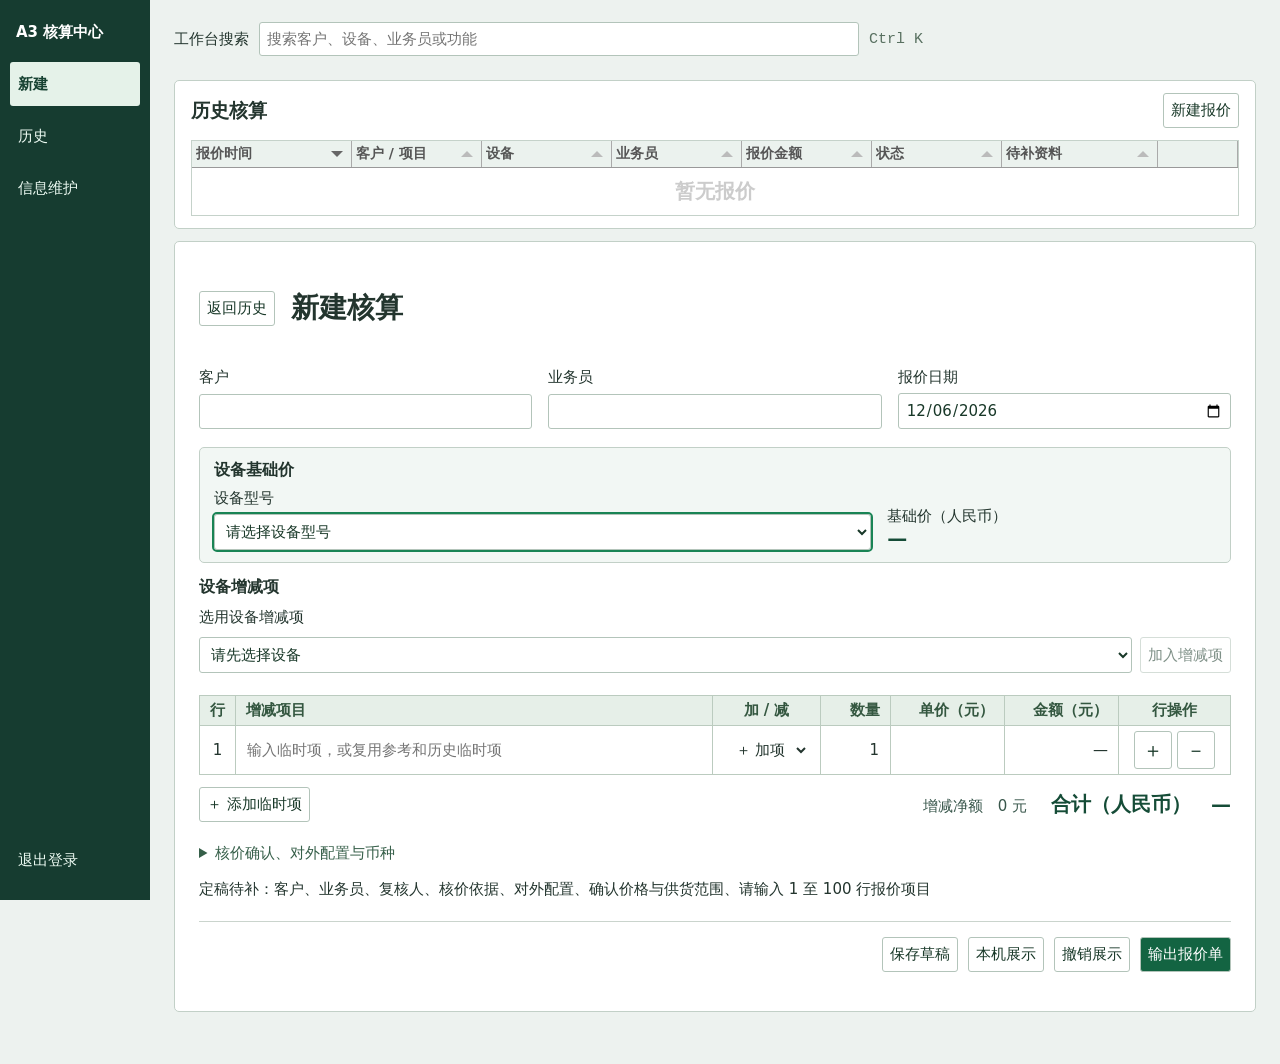
==== commit ea704c27: "Separate quote navigation and import real catalogs locally" ====
--- a/public/a3/catalog-workbench.html
+++ b/public/a3/catalog-workbench.html
@@ -77,6 +77,14 @@
 #simpleDelta{color:#38564b}
 #simpleTotal{float:none}
 @media(max-width:560px){.simple-base-fields{grid-template-columns:minmax(0,1fr)}}
+#simpleBaseConfig{white-space:pre-wrap}
+.simple-catalog-tools{display:flex;flex-wrap:wrap;gap:8px;align-items:end;margin:10px 0}
+.simple-catalog-tools label{flex:1 1 135px;min-width:0}
+.simple-catalog-tools select{display:block;width:100%;margin-top:4px}
+.simple-catalog-tools button{min-height:36px}
+#simpleRuleNotice:empty,#categoryNotice:empty{display:none}
+#simpleRuleNotice,#categoryNotice{color:#38564b}
+@media(max-width:560px){.simple-catalog-tools button{min-height:44px}.simple-catalog-tools select{min-height:44px}}
 #simpleQuote .simple-scroll th:last-child{width:112px}
 #simpleQuote .simple-scroll :is(th,td):last-child{position:sticky;right:0;background:#fff;box-shadow:-1px 0 #bbcbbf;z-index:1}
 #simpleQuote .simple-scroll th:last-child{background:#e6efe8}
@@ -90,6 +98,27 @@
   #simpleQuote .simple-scroll th:last-child{width:104px}
   #simpleBody .line-actions button{min-width:42px;min-height:44px}
   #simpleQuote .simple-scroll table{min-width:640px}
+}
+.a3-shell{--side-width:150px;padding-left:var(--side-width)}
+.a3-shell .view-switch{display:none!important}
+.a3-shell main{min-width:0;width:100%;max-width:1220px}
+.a3-shell.at-entry main{max-width:1220px;margin:0 auto}
+#a3Sidebar{position:fixed;inset:0 auto 0 0;width:var(--side-width);padding:18px 10px;display:flex;flex-direction:column;gap:8px;overflow:auto;background:#163c30;color:#fff;z-index:20}
+#a3Sidebar strong{padding:5px 6px 12px}
+#a3Sidebar button{min-height:44px;text-align:left;color:#edfbf3;background:transparent;border-color:transparent}
+#a3Sidebar button[aria-current="page"]{background:#e5f2e9;color:#174232;font-weight:700}
+#a3Sidebar button:hover{border-color:#a6cabb}
+#a3Sidebar button:last-child{margin-top:auto}
+#a3CategoryTools{padding:14px 16px}
+#a3CategoryTools h2{margin:0;font-size:18px}
+#a3CatalogSummary{color:#426253}
+@media(max-width:600px){
+  .a3-shell{--side-width:78px}
+  #a3Sidebar{padding:12px 4px}
+  #a3Sidebar strong,#a3Sidebar button{padding:6px 3px;text-align:center;font-size:13px}
+  .a3-shell main{padding:8px}
+  .a3-shell #simpleQuote{padding:9px}
+  #a3CategoryTools{padding:10px}
 }
 </style>
 <main><h1>报价核算工作台</h1><p><small>11 月 21 日版 · 网页试用 · 数据保存在当前设备</small></p>
@@ -157,9 +186,25 @@
 }
 function draftTime(){return new Date(date()+'T'+$('quoteTime').value).toISOString()}
 function draw(){locked=null;$('scopeConfirmed').checked=false;$('displayConfirmed').checked=false;$('publish').disabled=true;$('lock').disabled=true;const models=current(cat.models);options($('model'),models);const model=$('model').value;options($('rule'),current(cat.rules).filter(x=>x.model===model));$('count').textContent=cat.models.length+' 型号版本 / '+cat.rules.length+' 规则版本';$('detail').replaceChildren();result=null;$('export').disabled=true; if(!model){$('scope').textContent='先导入本地知识库，或新增型号。';$('total').textContent='—';$('issues').textContent='';return}try{result=CatalogCore.calculate(cat,quoteRequest());$('scope').textContent=result.model.scope+' · '+result.model.source;$('total').textContent=result.subtotal===null?'基础价缺失':(result.finalizable?'本次可锁基础及项目小计：¥ ':'条件小计（待确认）：¥ ')+result.subtotal.toLocaleString();$('issues').textContent=result.issues.map(x=>x.startsWith('人工项待供货范围复核: ')&&manual.some(m=>m.confirmed&&x==='人工项待供货范围复核: '+m.label)?x.replace('待供货范围复核','已本地确认，待锁定校验'):x).join('\n')||'';$('export').disabled=false;$('lock').disabled=!result.finalizable}catch(e){$('issues').textContent=e.message;$('total').textContent='—'}}
+function mergeImportedCatalog(next){
+  const version=row=>row.id+'@'+row.rev;
+  const same=(a,b)=>JSON.stringify(a)===JSON.stringify(b);
+  const incoming=new Map(next.models.map(row=>[version(row),row]));
+  const replaced=new Set();
+  const models=cat.models.map(row=>{
+    const replacement=incoming.get(version(row));
+    if(!replacement||same(row,replacement)||!a3Seed.models.some(seed=>same(seed,row)))return row;
+    replaced.add(row.id);
+    return replacement;
+  });
+  const rules=cat.rules.filter(row=>!replaced.has(row.model)||!a3Seed.rules.some(seed=>same(seed,row)));
+  const merged=V44Tools.mergeCatalog({...cat,models,rules},next);
+  if(cat.a3Families||next.a3Families)merged.a3Families={...cat.a3Families,...next.a3Families};
+  return merged;
+}
 function persist(next){CatalogCore.validate(next);localStorage.setItem(KEY,JSON.stringify(next));cat=next;draw();if(typeof renderRefs==='function')renderRefs();refreshQuoteCatalog()}
 try{const raw=localStorage.getItem(KEY);if(raw)cat=CatalogCore.validate(JSON.parse(raw))}catch(e){msg('本地读取失败：'+e.message)}
-$('file').onchange=async()=>{try{let f=$('file').files[0];if(!f)return;if(f.size>10e6)throw Error('文件过大');const next=CatalogCore.validate(JSON.parse(await f.text()));if(cat.models.length||cat.rules.length){if(!confirm('合并新版本，保留当前知识库？'))return}persist(V44Tools.mergeCatalog(cat,next));items=[];manual=[];draw();msg('已导入知识库')}catch(e){msg(e.message)}finally{$('file').value=''}};
+$('file').onchange=async()=>{try{let f=$('file').files[0];if(!f)return;if(f.size>10e6)throw Error('文件过大');const next=CatalogCore.validate(JSON.parse(await f.text()));if(cat.models.length||cat.rules.length){if(!confirm('合并新版本，保留当前知识库？'))return}persist(mergeImportedCatalog(next));items=[];manual=[];draw();msg('已导入本机目录，已保存到当前浏览器')}catch(e){msg(e.message)}finally{$('file').value=''}};
 function dl(data,name){const a=document.createElement('a');a.href=URL.createObjectURL(new Blob([JSON.stringify(data,null,2)],{type:'application/json'}));a.download=name;a.click();setTimeout(()=>URL.revokeObjectURL(a.href),1000)}
 $('backup').onclick=()=>dl(cat,'catalog-backup.json');$('model').onchange=()=>{items=[];manual=[];draw()};$('date').onchange=()=>{items=[];manual=[];draw()};$('add').onclick=()=>{if(!$('rule').value)return;items.push({id:$('rule').value,qty:Number($('qty').value)});draw()};$('clear').onclick=()=>{items=[];manual=[];createdAt=new Date(Math.floor(Date.now()/1000)*1000).toISOString();draw()};$('manualAdd').onclick=()=>{const m={label:$('manualName').value.trim(),amount:Number($('manualAmt').value),source:$('manualSource').value.trim()};if(!m.label||!m.source||!Number.isSafeInteger(m.amount)||!m.amount){msg('临时项目金额和依据必填');return}manual.push(m);draw()};$('export').onclick=()=>{if(!result)return;dl({schema:1,status:'CONDITIONAL_DRAFT',customer:$('customer').value,sales:$('sales').value,createdAt,exportedAt:new Date().toISOString(),...result,finalizable:false},'conditional-quote.json')};
 $('editCurrent').onclick=()=>{const isRule=$('kind').value==='rules',r=CatalogCore.latest(cat[ $('kind').value],$(isRule?'rule':'model').value,date());if(!r)return;for(const [id,v] of Object.entries({editId:r.id,label:r.label,amt:r.amount,source:r.source,editScope:r.scope,effective:r.effectiveFrom,ownerModel:r.model,coverage:r.coverage?.join(',')}))$(id).value=v??''};$('save').onclick=()=>{try{const kind=$('kind').value,r={id:$('editId').value.trim(),label:$('label').value.trim(),amount:$('amt').value===''?null:Number($('amt').value),source:$('source').value.trim(),scope:$('editScope').value.trim(),effectiveFrom:$('effective').value||null};if(kind==='rules'){r.model=$('ownerModel').value.trim();r.coverage=$('coverage').value.split(',').map(s=>s.trim()).filter(Boolean)}persist(CatalogCore.append(cat,kind,r));msg('新版本已保存（待复核）')}catch(e){msg(e.message)}};draw();
@@ -169,7 +214,7 @@
 $('publish').onclick=()=>{try{if(!locked)throw Error('请先保存快照');QuoteBridge.publish(localStorage,locked,$('model').value,$('displayConfirmed').checked);location.href='/a3/display#model='+encodeURIComponent($('model').value)}catch(e){$('lockStatus').textContent=e.message}};
 for(const id of ['customer','sales','scopeConfirmed','quoteTime'])$(id).addEventListener('input',()=>{locked=null;$('publish').disabled=true});
 
-function renderRefs(){const all=cat.references||[],group=$('refGroup'),prev=group.value;group.replaceChildren(new Option('全部',''),...[...new Set(all.map(x=>x.group))].map(x=>new Option(x,x)));if([...group.options].some(x=>x.value===prev))group.value=prev;const term=$('refSearch').value.toLowerCase();const rows=all.filter(x=>(!group.value||x.group===group.value)&&JSON.stringify(x).toLowerCase().includes(term));$('refResults').replaceChildren(...rows.map(x=>{const e=document.createElement('p');e.textContent=x.group+' / '+x.label+' · '+(x.amount===null?'未定金额':('¥ '+x.amount.toLocaleString()))+' · '+x.priceType+' · P'+x.sourcePage+' '+(x.note||'');return e}));}
+function renderRefs(){const all=cat.references||[],group=$('refGroup'),prev=group.value;group.replaceChildren(new Option('全部',''),...[...new Set(all.map(x=>x.group))].map(x=>new Option(x,x)));if([...group.options].some(x=>x.value===prev))group.value=prev;const term=$('refSearch').value.toLowerCase();const rows=all.filter(x=>(!group.value||x.group===group.value)&&JSON.stringify(x).toLowerCase().includes(term));$('refResults').replaceChildren(...rows.map(x=>{const e=document.createElement('p');e.textContent=[[x.group,x.label].filter(Boolean).join(' / '),Number.isFinite(x.amount)?'¥ '+x.amount.toLocaleString():'未定金额',x.priceType,x.sourcePage?'P'+x.sourcePage:'',x.note].filter(Boolean).join(' · ');return e}));}
 $('refSearch').oninput=renderRefs;$('refGroup').onchange=renderRefs;renderRefs();
 $('load44').onclick=async()=>{try{const response=await fetch('catalog-local.json',{cache:'no-store'});if(!response.ok)throw Error('目录文件读取失败');const next=await response.json();if(cat.models.length&&!confirm('合并合成目录并保留历史版本？'))return;persist(V44Tools.mergeCatalog(cat,next));items=[];manual=[];draw();msg('合成目录读取成功')}catch(e){msg(e.message+'；可改为手动导入 catalog-local.json')}};
 $('repAdd').onclick=()=>{try{if(!$('repOld').value||!$('repNew').value||!$('repConfirm').checked)throw Error('请核对新旧价格');manual.push(V44Tools.draftReplacement({label:$('repName').value.trim(),source:$('repSource').value.trim(),oldAmount:Number($('repOld').value),newAmount:Number($('repNew').value),qty:Number($('repQty').value),priceType:'MATCHED_SELL_PRICE'}));$('repConfirm').checked=false;draw()}catch(e){msg(e.message)}};
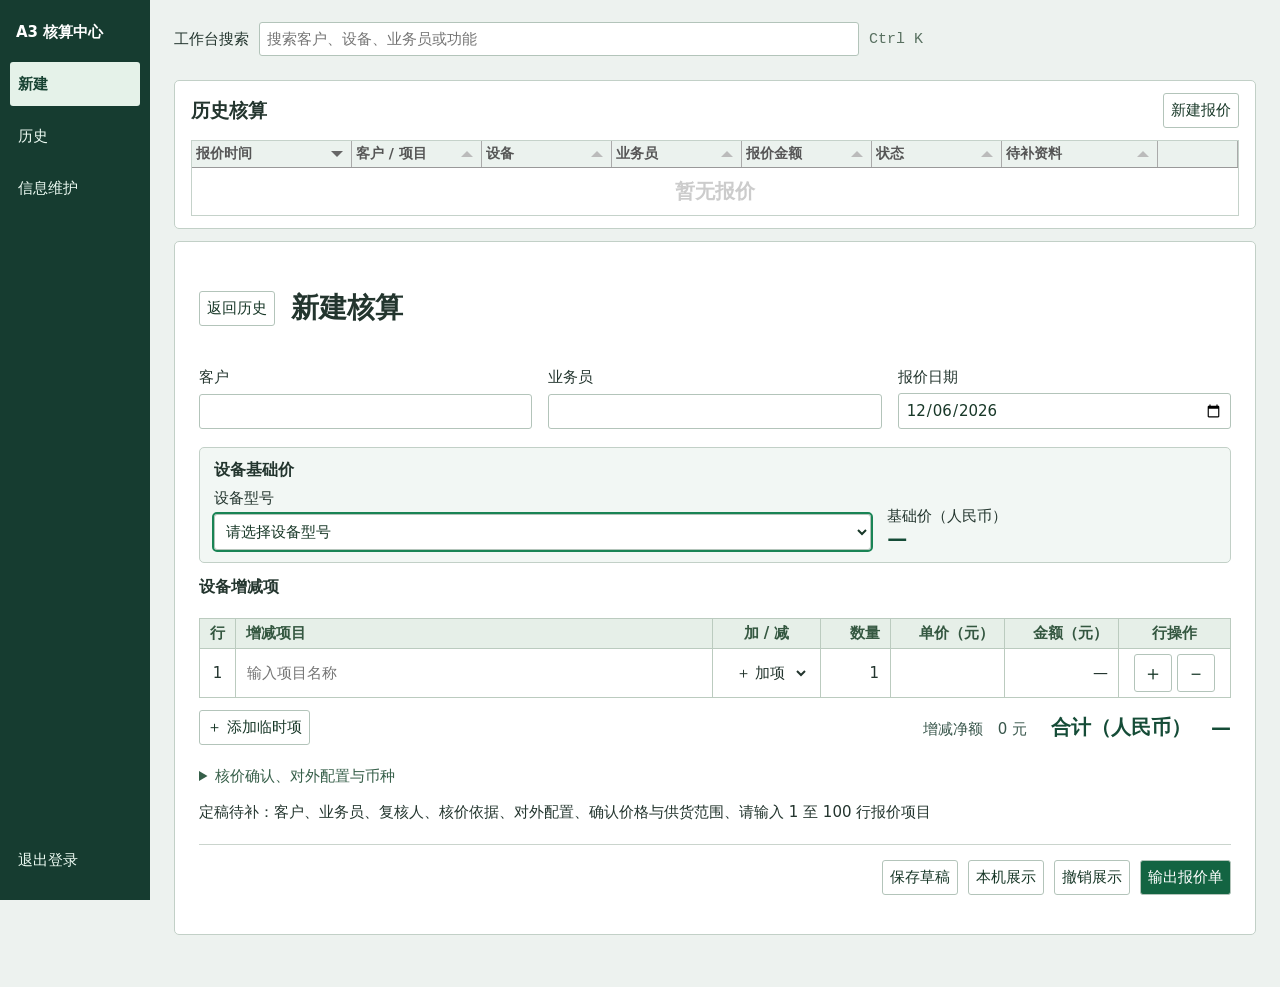
==== commit 230f5e21: "Autocomplete adjustments inline in A3 quote rows" ====
--- a/public/a3/catalog-workbench.html
+++ b/public/a3/catalog-workbench.html
@@ -82,8 +82,8 @@
 .simple-catalog-tools label{flex:1 1 135px;min-width:0}
 .simple-catalog-tools select{display:block;width:100%;margin-top:4px}
 .simple-catalog-tools button{min-height:36px}
-#simpleRuleNotice:empty,#categoryNotice:empty{display:none}
-#simpleRuleNotice,#categoryNotice{color:#38564b}
+#categoryNotice:empty{display:none}
+#categoryNotice{color:#38564b}
 @media(max-width:560px){.simple-catalog-tools button{min-height:44px}.simple-catalog-tools select{min-height:44px}}
 #simpleQuote .simple-scroll th:last-child{width:112px}
 #simpleQuote .simple-scroll :is(th,td):last-child{position:sticky;right:0;background:#fff;box-shadow:-1px 0 #bbcbbf;z-index:1}
@@ -120,6 +120,11 @@
   .a3-shell #simpleQuote{padding:9px}
   #a3CategoryTools{padding:10px}
 }
+#a3RowSuggestions{position:fixed;z-index:30;overflow:auto;overscroll-behavior:contain;background:#fff;border:1px solid #a9c1b2;border-radius:6px;box-shadow:0 6px 18px #163c3026}
+#a3RowSuggestions [role="option"]{display:grid;gap:2px;min-height:44px;padding:8px 12px;color:#183828;cursor:pointer}
+#a3RowSuggestions [role="option"]+ [role="option"]{border-top:1px solid #e4ece7}
+#a3RowSuggestions [role="option"]:hover,#a3RowSuggestions [aria-selected="true"]{background:#e6f2e9}
+#a3RowSuggestions small{color:#476354}
 </style>
 <main><h1>报价核算工作台</h1><p><small>11 月 21 日版 · 网页试用 · 数据保存在当前设备</small></p>
 
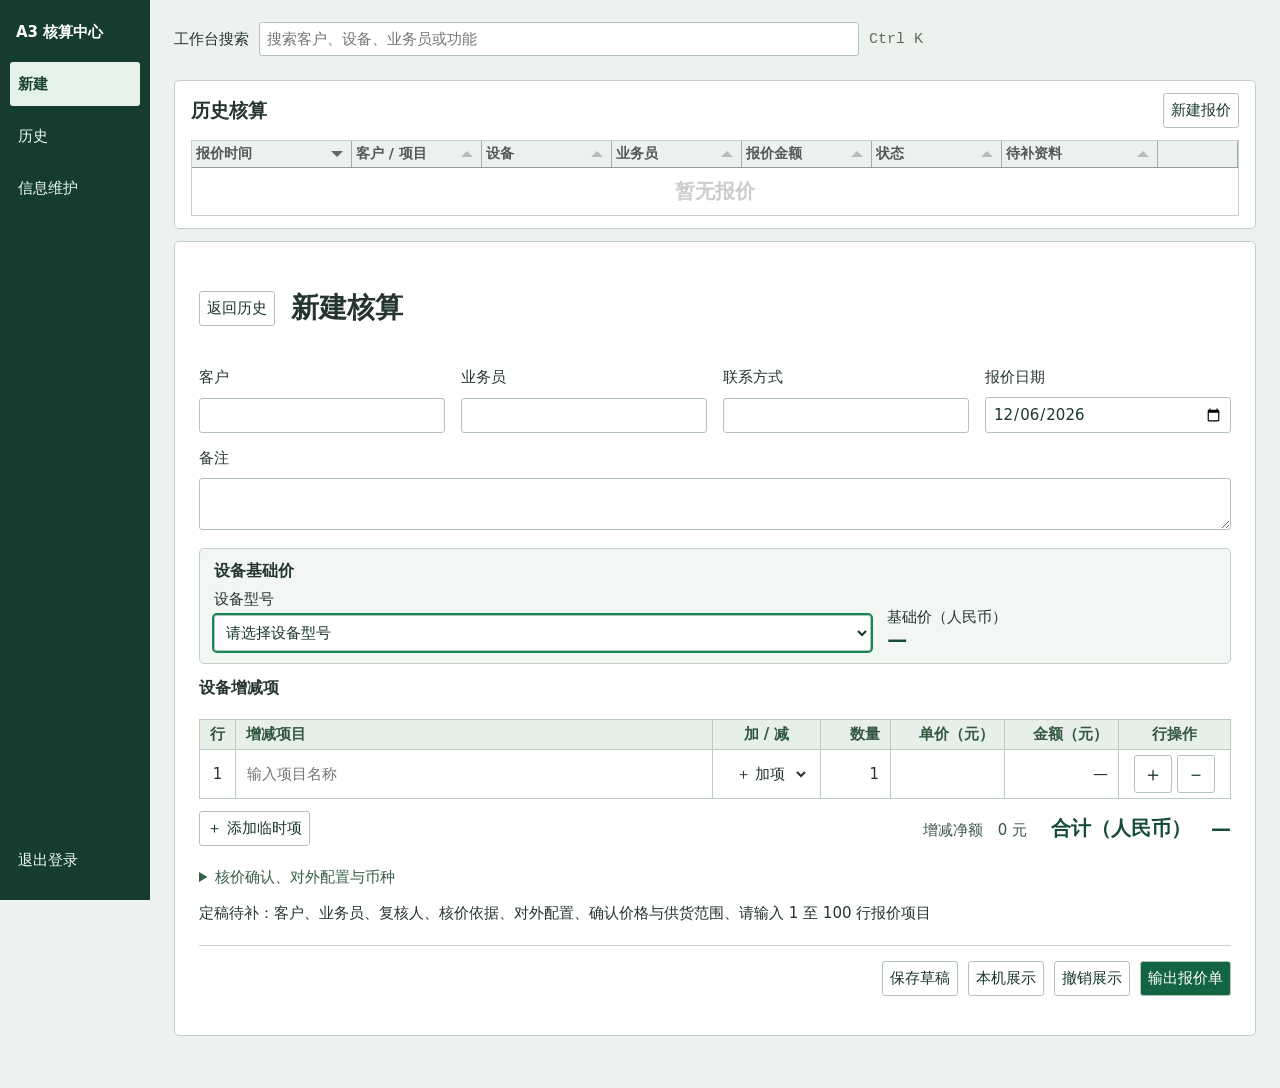
==== commit 3a5e517f: "Keep optional contact and remarks with local A3 records" ====
--- a/public/a3/catalog-workbench.html
+++ b/public/a3/catalog-workbench.html
@@ -59,7 +59,12 @@
 }
 #sheetFinalize textarea{width:100%;min-width:0;font:inherit;padding:7px 9px;border:1px solid #b3c4ba;border-radius:3px;resize:vertical}
 #sheetFinalize input[type=checkbox]{margin:0 2px 0 0}
+#simpleQuote .simple-meta{flex-wrap:wrap}
 #simpleQuote .simple-meta label{min-width:0}
+#simpleQuote .simple-meta label.simple-remarks{flex:1 0 100%}
+#simpleQuote .simple-meta :is(input,textarea){display:block;width:100%;min-width:0;margin-top:4px}
+#simpleQuote .simple-meta textarea{font:inherit;padding:7px;border:1px solid #b3c4ba;border-radius:3px;resize:vertical}
+.quote-history-notes{white-space:pre-wrap;overflow-wrap:anywhere}
 #simpleQuote footer{flex-wrap:wrap}
 @media(max-width:600px){
   #sheetFinalize .fields{grid-template-columns:minmax(0,1fr)}
